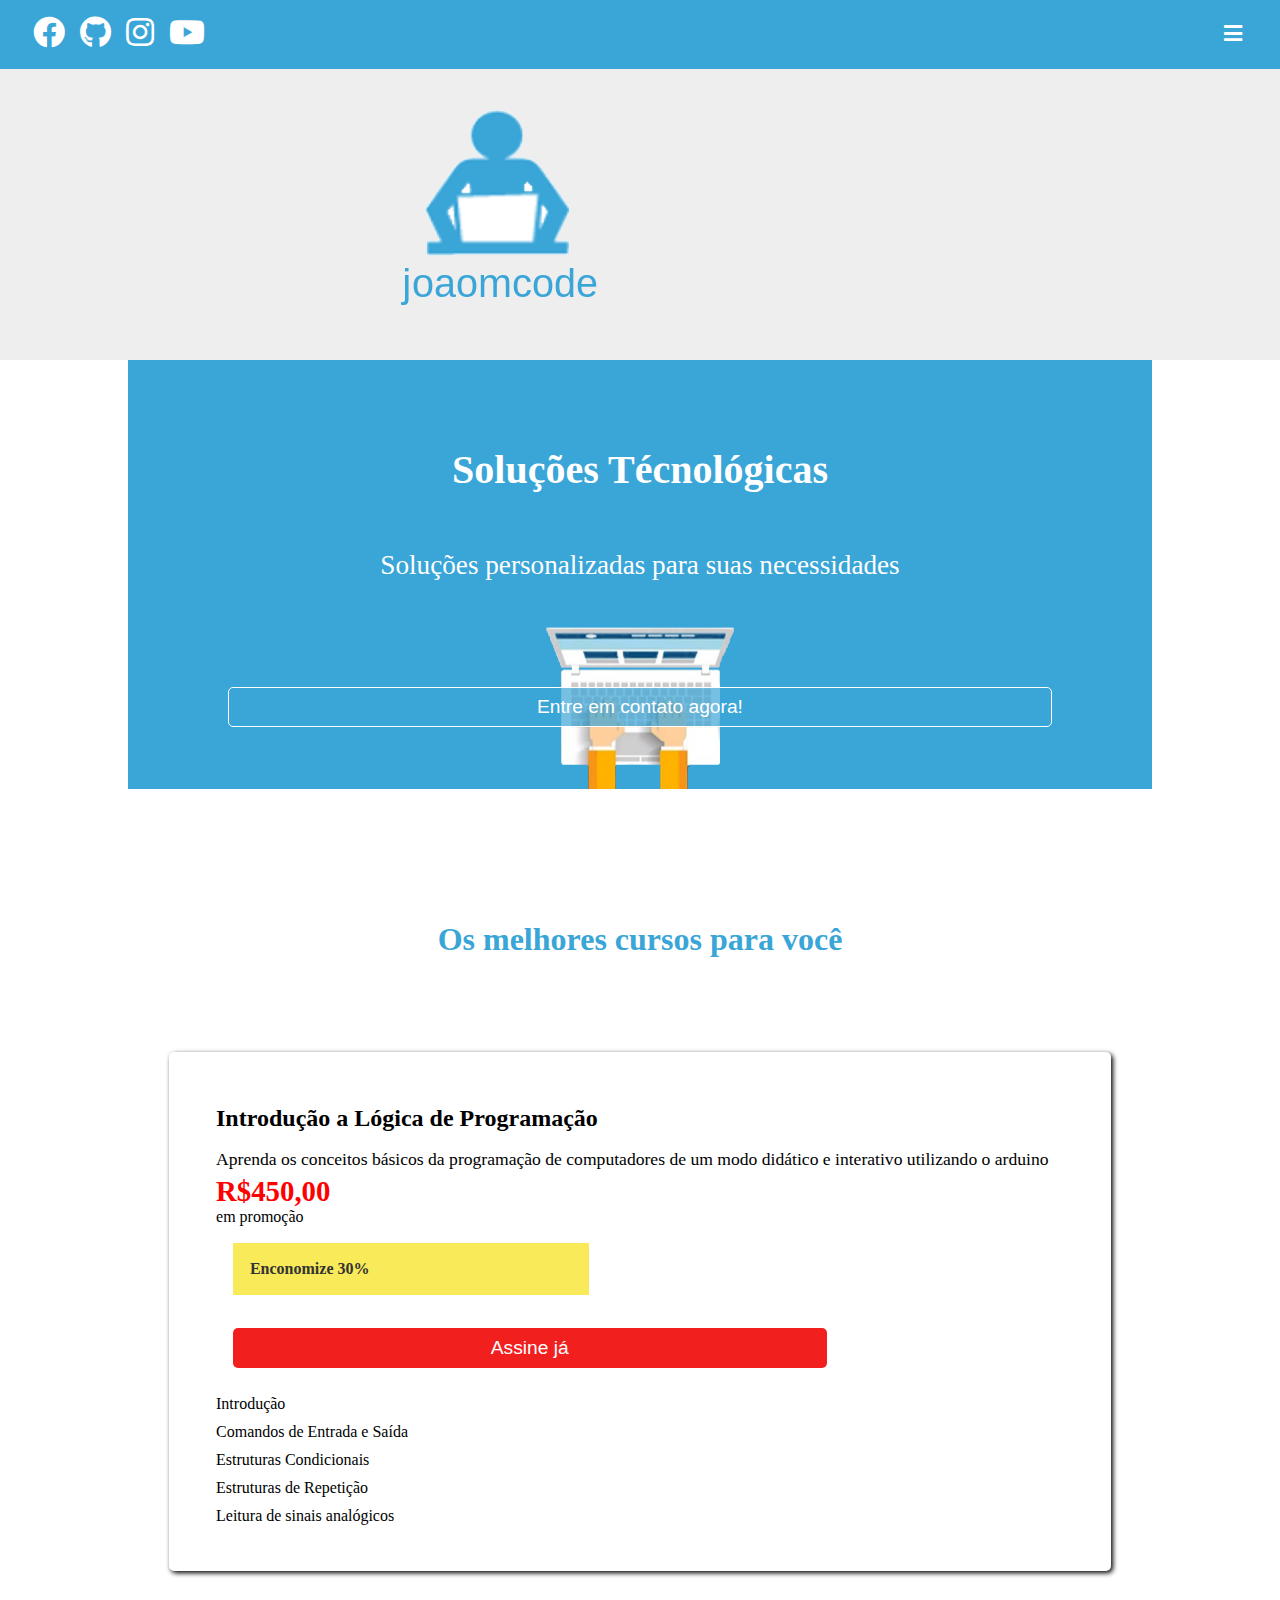
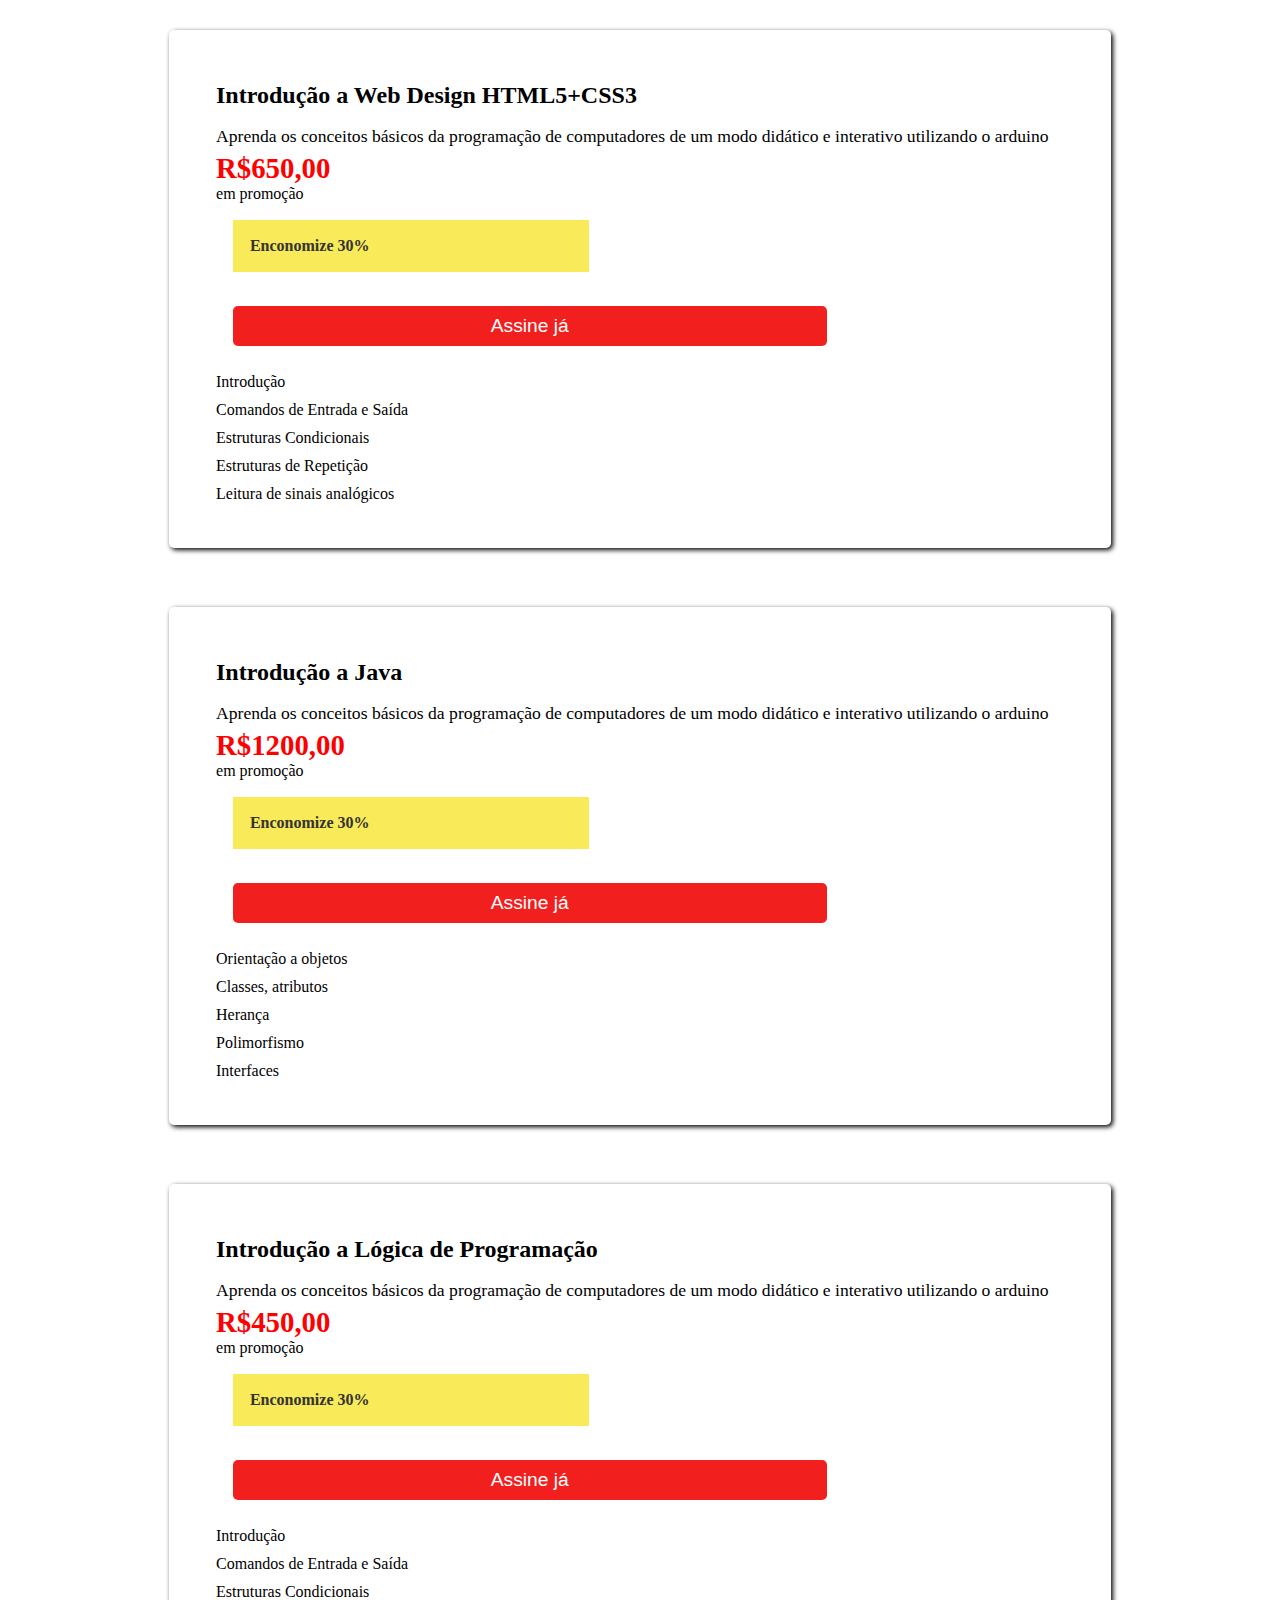
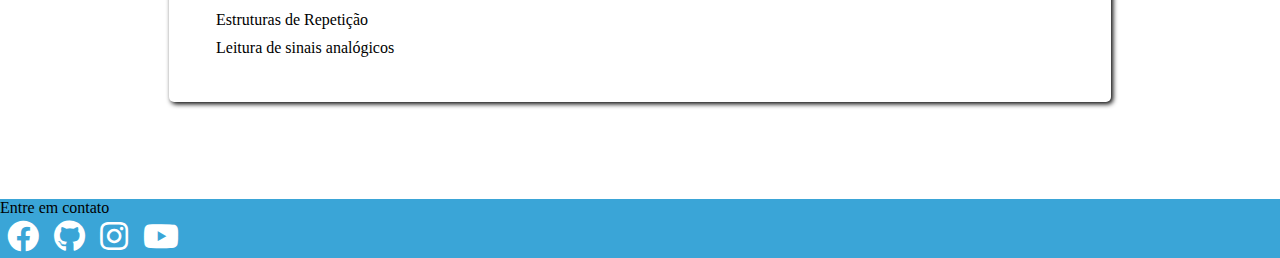
==== index.html @ c05ecd6c "Upload Inicial" ====
<!DOCTYPE html>
<html lang="pt-br">
<head>
    <meta charset="UTF-8">
    <meta name="viewport" content="width=device-width, initial-scale=1.0">
    <meta name="robots" content="index, follow" />
    <meta name="Keywords" content="joaomcode, webdesign, front-end, back-end, developer" />
    <meta name="description" content="joaomcode - Webdesign Developer" />
    <meta name="author" content="joaomcode" />
    <meta http-equiv="X-UA-Compatible" content="ie=edge">

    <!-- Link to css style file -->
    <link rel="stylesheet" type="text/css" href="_style/style.css" />

    <!-- Link to google fonts Lato -->
    <link href="https://fonts.googleapis.com/css?family=Lato&display=swap" rel="stylesheet">

    <!-- Icons -->
    <link rel="stylesheet" type="text/css" href="_style/_icons/css/all.css">

    <!-- JQuery -->
    <script type="text/javascript" src="_scripts/jquery-3.4.1.js"></script>

    <title>joaomcode</title>
</head>
<body>

    <!-- Begin of Header -->
    <header>
        <!-- Begin of -->
        <!-- End of -->

        <!-- Begin of Container -->
        <div class="container">
            <!-- Begin of Social Networks -->
            <div class="header-social">
                <ul>
                   <li><a href="#"><i class="fab fa-facebook"></i></i> </a></li>
                    <li><a href="https://github.com/joaomcode" target="_black" ><i class="fab fa-github"></i> </a></li>
                    <li><a href="#"><i class="fab fa-instagram"></i> </a></li>
                    <li><a href="#"><i class="fab fa-youtube"></i> </a></li>
                </ul>
            </div>
            <!-- End of Social Networks -->

            <!-- Begin of Bars Button -->
            <button class="btn-menu">
                <i class="fas fa-bars"></i>
            </button>
            <!-- End of Bars Button -->            
        </div>
        <!-- End of Container -->

        <!-- Begin of Menu -->
        <nav class="menu">
            <!-- Begin of Menu List -->
            <ul>
                <li><a href="#">HOME</a></li>
                <li><a href="#">SOBRE</a></li>
                <li><a href="#">CONTATO</a></li>
            </ul>
            <!-- End of Menu List -->
        </nav>
        <!-- End of Menu -->

        <!-- Begin of Script Open/Close Bars Button -->
        <script type="text/javascript">
            // Hide/Show Menu after click Bars Button
            $(".btn-menu").click(function(){
                $(".menu").slideToggle()
            })
        </script>
        <!-- End of Script Open/Close Bars Button -->

        <!-- Begin of Logo -->
        <a href="index.html">
          <h1 class="logo">joaomcode</h1>
        </a>
        <!-- End of Logo -->
    </header>
    <!-- End of Header -->
    
    <!-- Begin of Banner -->
    <div class="banner">
        <h2>Soluções Técnológicas</h2>

        <p>Soluções personalizadas para suas necessidades</p>

        <button class="btn-banner">Entre em contato agora!</button>
    </div>
    <!-- End of Banner -->

    <!-- Begin of Courses -->
    <section class="courses">
        <h2>Os melhores cursos para você</h2>

        <!-- Begin of Courses Lógica de Programação -->
        <article class="box-courses">
            <h3>Introdução a Lógica de Programação</h3>
            <p class="desc">Aprenda os conceitos básicos da programação de computadores de um modo didático e interativo utilizando o arduino</p>
            <strong>R$450,00</strong>
            <p>em promoção</p>
            <div class="discount">Enconomize 30%</div>
            <button>Assine já</button>
            <ul>
                <li>Introdução</li>
                <li>Comandos de Entrada e Saída</li>
                <li>Estruturas Condicionais</li>
                <li>Estruturas de Repetição</li>
                <li>Leitura de sinais analógicos</li>
            </ul>
        </article>
        <!-- Begin of Courses Lógica de Programação -->


        <!-- Begin of Courses HTML5+CSS3 -->
        <article class="box-courses">
            <h3>Introdução a Web Design HTML5+CSS3</h3>
            <p class="desc">Aprenda os conceitos básicos da programação de computadores de um modo didático e interativo utilizando o arduino</p>
            <strong>R$650,00</strong>
            <p>em promoção</p>
            <div class="discount">Enconomize 30%</div>
            <button>Assine já</button>
            <ul>
                <li>Introdução</li>
                <li>Comandos de Entrada e Saída</li>
                <li>Estruturas Condicionais</li>
                <li>Estruturas de Repetição</li>
                <li>Leitura de sinais analógicos</li>
            </ul>
        </article>
        <!-- Begin of Courses HTML5+CSS3 -->


        <!-- Begin of Courses Java -->
        <article class="box-courses">
            <h3>Introdução a Java</h3>
            <p class="desc">Aprenda os conceitos básicos da programação de computadores de um modo didático e interativo utilizando o arduino</p>
            <strong>R$1200,00</strong>
            <p>em promoção</p>
            <div class="discount">Enconomize 30%</div>
            <button>Assine já</button>
            <ul>
                <li>Orientação a objetos</li>
                <li>Classes, atributos</li>
                <li>Herança</li>
                <li>Polimorfismo</li>
                <li>Interfaces</li>
            </ul>
        </article>
        <!-- Begin of Courses Java -->


        <!-- Begin of Courses Lógica de Programação -->
        <article class="box-courses">
            <h3>Introdução a Lógica de Programação</h3>
            <p class="desc">Aprenda os conceitos básicos da programação de computadores de um modo didático e interativo utilizando o arduino</p>
            <strong>R$450,00</strong>
            <p>em promoção</p>
            <div class="discount">Enconomize 30%</div>
            <button>Assine já</button>
            <ul>
                <li>Introdução</li>
                <li>Comandos de Entrada e Saída</li>
                <li>Estruturas Condicionais</li>
                <li>Estruturas de Repetição</li>
                <li>Leitura de sinais analógicos</li>
            </ul>
        </article>
        <!-- Begin of Courses Lógica de Programação -->
    </section>
    <!-- End of Couses -->



    <!-- Begin of footer -->
    <footer>
        <p>Entre em contato</p>
     <!-- Begin of Social Networks -->
        <div class="header-social">
            <ul>
               <li><a href="#"><i class="fab fa-facebook"></i></i> </a></li>
                <li><a href="https://github.com/joaomcode" target="_black" ><i class="fab fa-github"></i> </a></li>
                <li><a href="#"><i class="fab fa-instagram"></i> </a></li>
                <li><a href="#"><i class="fab fa-youtube"></i> </a></li>
            </ul>
        </div>
        <!-- End of Social Networks -->
    </footer>
    <!-- End of footer -->

    <!-- Begin of -->
    <!-- End of -->
</body>
</html>
---- _style/style.css ----
/* Css document style for joaomcode site */

/* Reset configuration */

* {
    font-display: 'Lato', sans-serif;
    font-size: 100%;
    margin: 0;
    padding: 0;
    border: 0;
    outline: none;
    box-sizing: border-box;
}

body {
    background-color: white;
}

img {
    max-width: 100%;
}

a {
    text-decoration: none;
    color: white;
}

ul {
    list-style: none;
}

/*---------------------------------------------------------------------------*/

/* Header configuration */
header {
    width: 100%;
    float: left;
    background-color: #eee;
}

/* div container configuration */

.container {
    width: 100%;
    float: left;
    background-color: #3AA5D7;
    padding: 1% 2%;
}

.header-social {
    width: 50%;
    float: left;
    margin: 2px;
}

.header-social ul {
    width: 100%;
}

.header-social ul li {
    float: left;
}

.header-social ul li a {
    color: #fff;
    font-size: 2em;
    margin-left: 5px;
    margin-right: 10px;
}

.header-social ul li a:hover {
    color: #662654;
}

/* Menu Button's configuration */
.btn-menu {
    width: 35px;
    height: 35px;
    background-color: #3AA5D7;
    color: #FFF;
    font-size: 1.3em;
    float: right;
    margin: 4px;
    border-radius: 5px;
    cursor: pointer;
}

.btn-menu:hover {
    color: #662654;
}

/* Menu Configuration */
.menu {
    width: 100%;
    float: left;
    position: static;
    background-color: #3AA5D7;
    display: none;
    border-top: solid 1px white;
}

.menu ul {
    width: 100%;
    float: left;
    text-align: center;
}

.menu ul li {
    padding: 2%;
}

.menu ul li a {
    padding: 1% 40%;
    font-size: 1.2em;
    color: white;
}

.menu ul li a:hover {
    color: #662654;
}

/* Logo configuration */
.logo {
    float: left;
    width: 204px;
    height: 202px;
    font-size: 0;
    margin-top: 3%;
    margin-bottom: 4%;
    margin-left: 31%;
    background-image: url(../_images/logo.png);
}


/*---------------------------------------------------------------------------*/

/* Banner Configuration */
.banner {
    width: 100%;
    float: left;
    padding: 3% 4%;
    color: #fff;
    background-repeat: no-repeat;
    background-position: center;
    background-image: url(../_images/banner-2.png);
}

.banner h2 {
    width: 100%;
    font-size: 2.5em;
    text-align: center;
    padding: 2%;
    margin-top: 2%;
    margin-bottom: 10px;
    border-radius: 5px;
}


.banner p {
    width: 100%;
    font-size: 1.7em;
    text-align: center;
    padding: 2%;
    margin-bottom: 5%;
    border-radius: 5px;
}


/* outra propde */

/* Banner button configuration */
.btn-banner {
    width: 70%;
    height: 40px;
    font-size: 1.2em;
    margin: 2% 15%;
    border-radius: 5px;
    color: white;
    background-color: rgba(58,165,215,0.7);
    border: solid 1px white;
    cursor: pointer;
    transition: all;
    transition-duration: 0.3s;
}

.btn-banner:hover { 
    color: #fff;
    border-color: #fff;
    background-color: rgba(58,165,215,1);
    transition-duration: 0.3s;
}

/*---------------------------------------------------------------------------*/

    /*
    azul
    background-color: rgba(58,165,215,0.7);
    color: #3AA5D7;

    background-color: rgba(102,38,84,0.8);
    color: #662654;
    */

/*---------------------------------------------------------------------------*/
/* Courses configuration */

.courses {
    width: 100%;
    float: left;
    padding: 3% 4%;
}

.courses h2 {
    text-align: center;
    font-size: 2em;
    padding: 3% 4%;
    margin: 5% auto;
    color: #3AA5D7;
}

.box-courses {
    width: 80%;
    margin-left: 10%;
    float: left;
    padding: 3% 4%;
    margin-bottom: 5%;
    border-radius: 5px;
    box-shadow: 2px 2px 5px #000;
    transition-property: all;
    transition-duration: 1s;
}

.box-courses:hover {
    box-shadow: 2px 2px 25px #000;
    transition-property: all;
    transition-duration: 1s;
}

.box-courses h3 {
    font-size: 1.5em;
    margin: 2% auto;
}

.desc {
    font-size: 1.1em;
    margin-bottom: 5px;
    width: 100%;
}

.box-courses strong {
    font-size: 1.8em;
    font-weight: bold;
    color: red;
}

.discount {
    width: 42%;
    padding: 2%;
    margin: 2%;
    color: #333;
    font-weight: bold;
    font-size: 1em;
    background-color: rgba(245, 225, 17, 0.7);
}

.box-courses button{
    font-size: 1.2em;
    width: 70%;
    height: 40px;
    float: left;
    margin: 2%;
    color: #fff;
    background-color: rgba(241, 7, 7, 0.9);
    border-radius: 5px;
}

.box-courses ul {
    width: 100%;
    float: left;
}

.box-courses ul li {
    margin-top: 10px;
    margin-bottom: 10px;
}


/*---------------------------------------------------------------------------*/


/*---------------------------------------------------------------------------*/
/* Begining of footer */

footer {
    width: 100%;
    float: left;
    background-color: #3AA5D7;
}

/*---------------------------------------------------------------------------*/
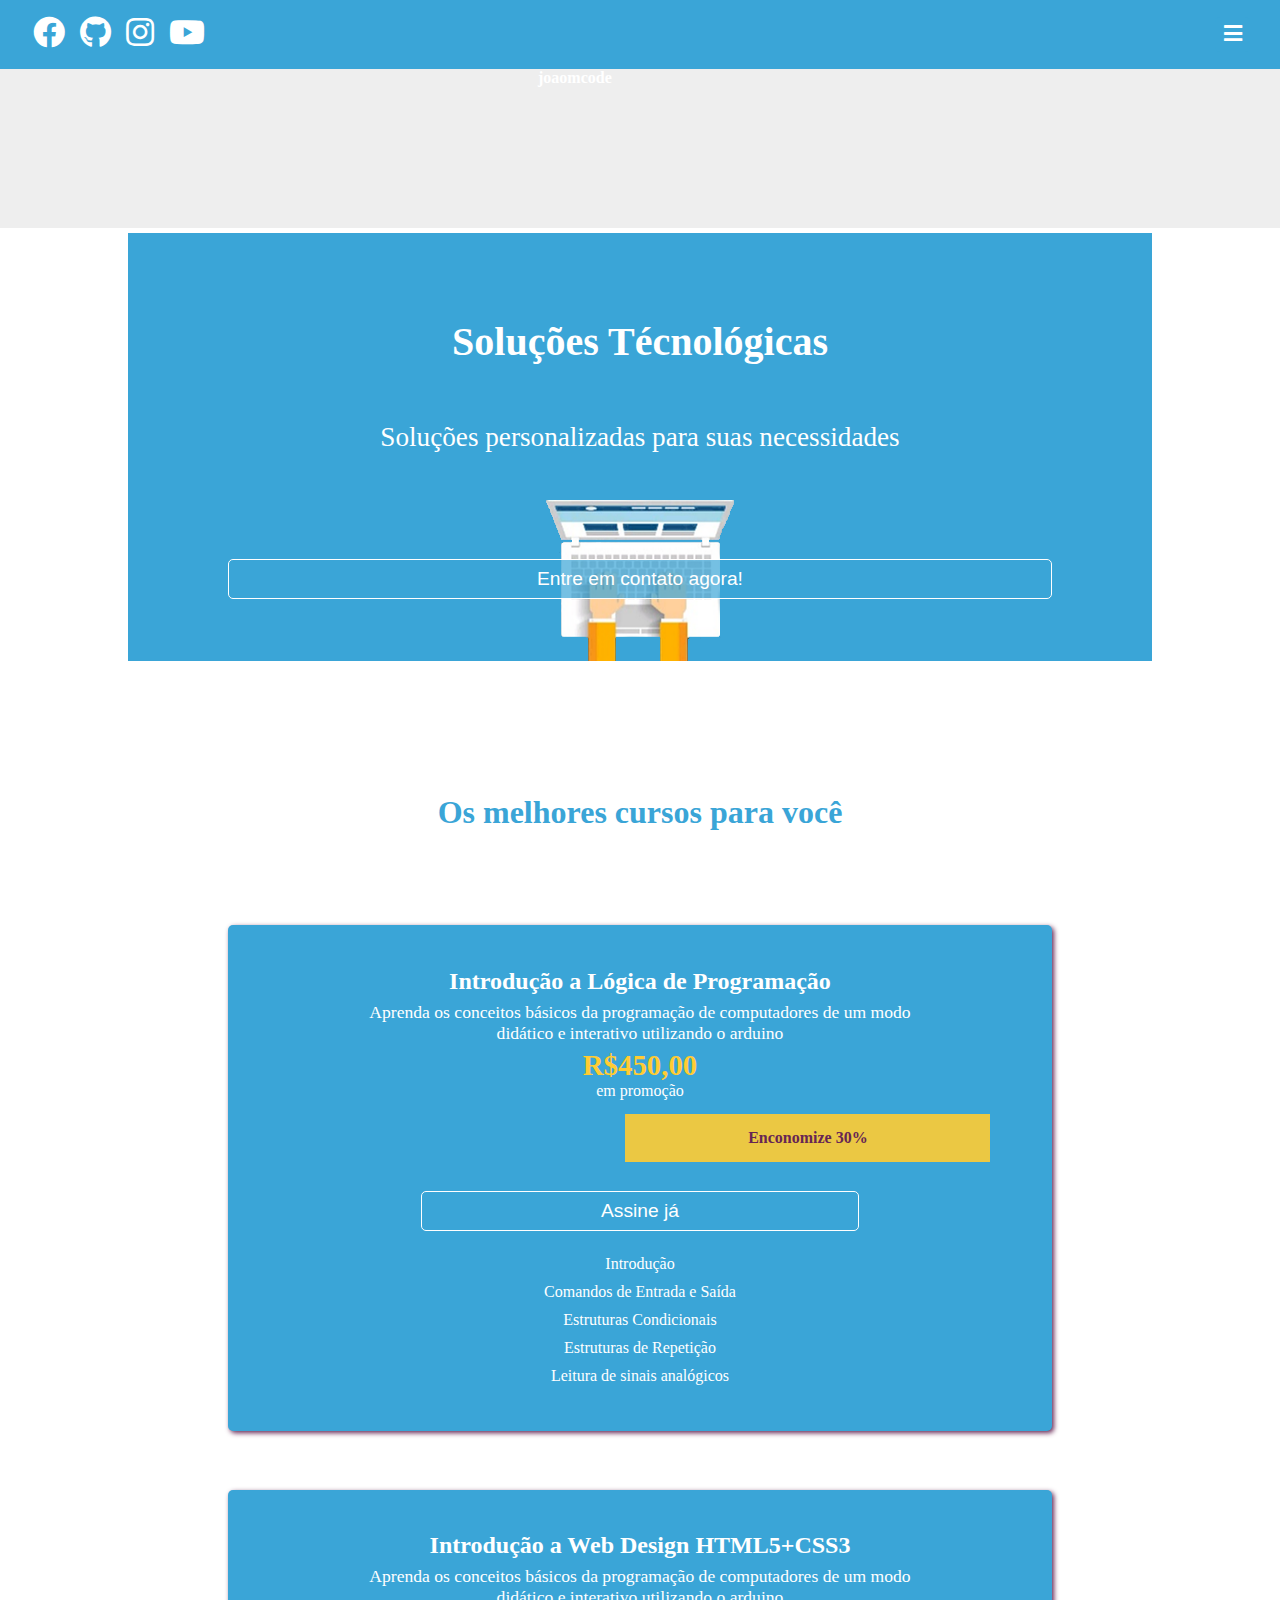
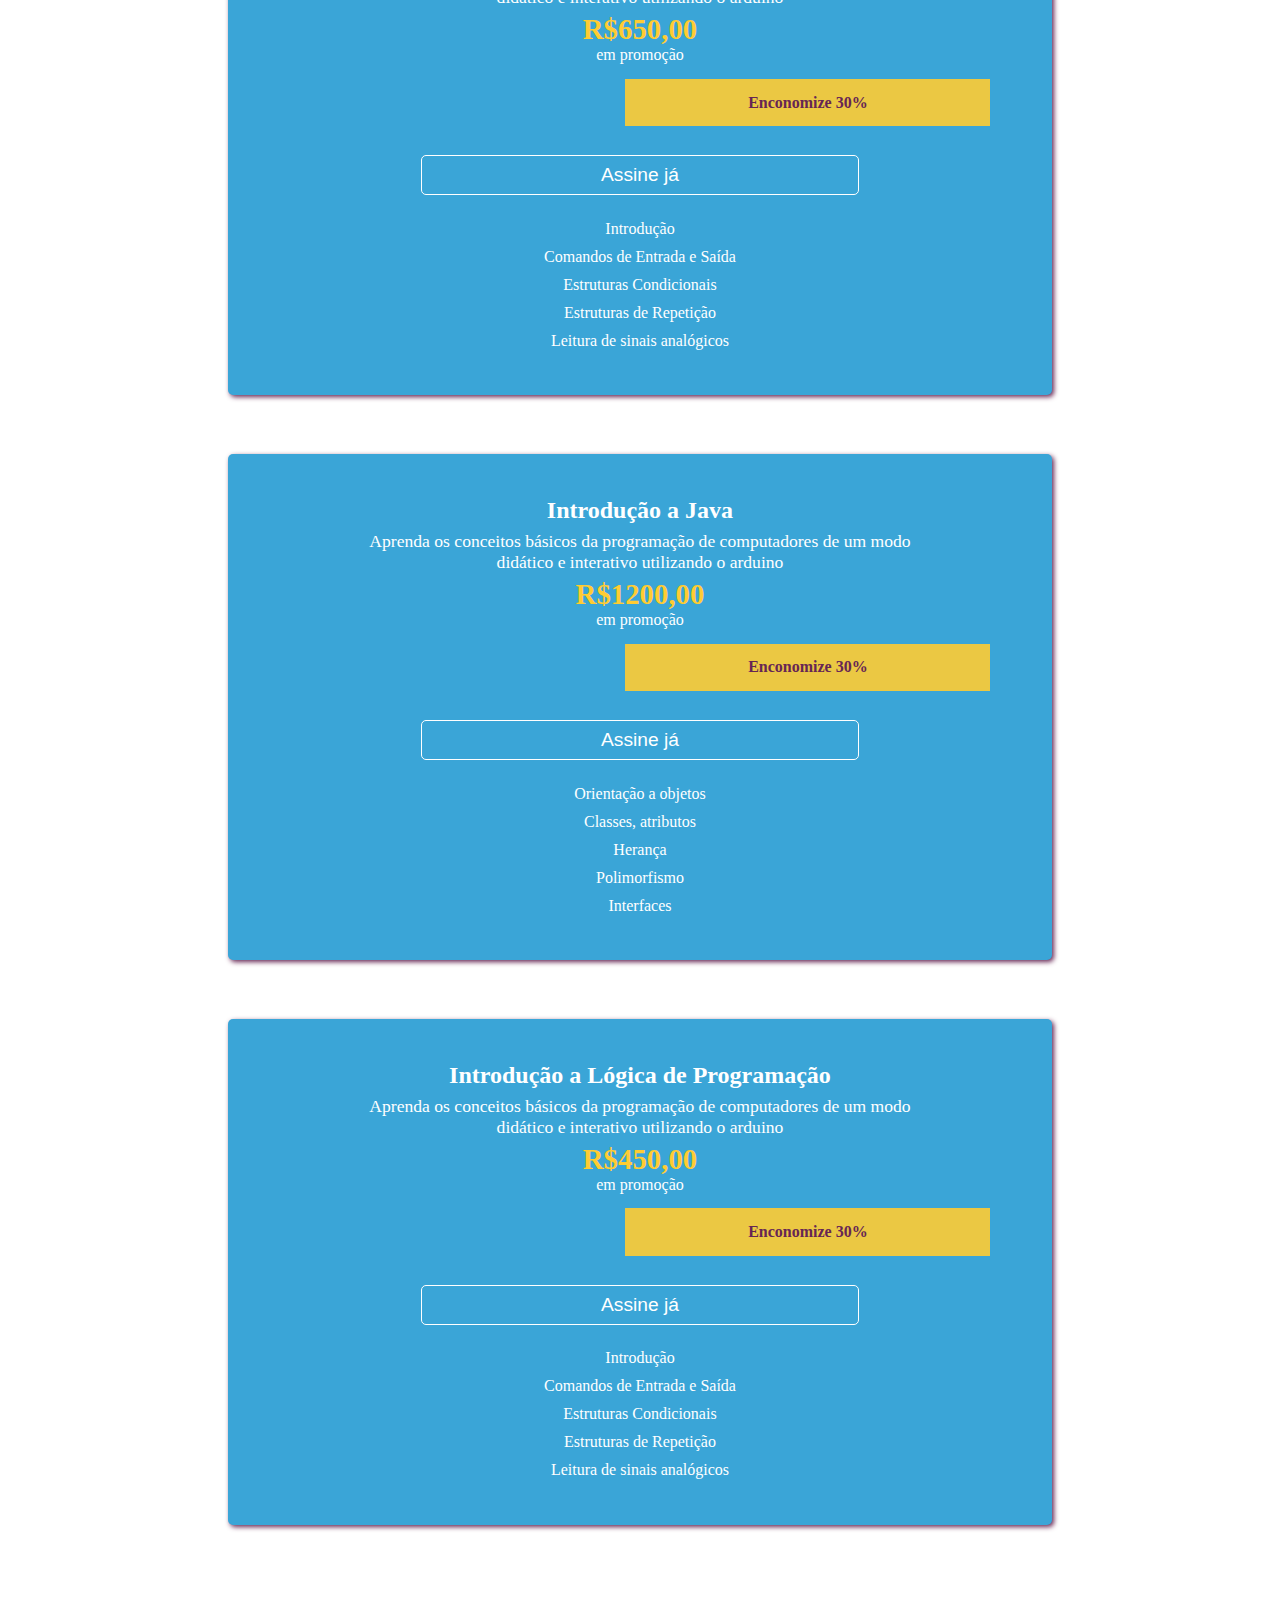
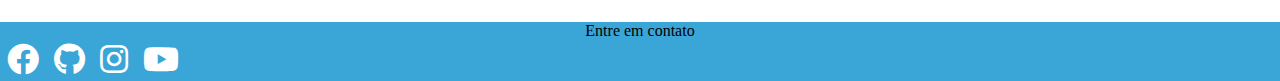
==== commit 5d31a11e: "Adicionado link no menu para as paginas home.html e contato.html" ====
--- a/index.html
+++ b/index.html
@@ -55,9 +55,9 @@
         <nav class="menu">
             <!-- Begin of Menu List -->
             <ul>
-                <li><a href="#">HOME</a></li>
+                <li><a href="index.html">HOME</a></li>
                 <li><a href="#">SOBRE</a></li>
-                <li><a href="#">CONTATO</a></li>
+                <li><a href="contato.html">CONTATO</a></li>
             </ul>
             <!-- End of Menu List -->
         </nav>
@@ -192,4 +192,4 @@
     <!-- Begin of -->
     <!-- End of -->
 </body>
-</html>+</html>
--- a/_style/style.css
+++ b/_style/style.css
@@ -48,7 +48,7 @@
 }
 
 .header-social {
-    width: 50%;
+    width: 43%;
     float: left;
     margin: 2px;
 }
@@ -120,14 +120,22 @@
 }
 
 /* Logo configuration */
+
 .logo {
-    float: left;
     width: 204px;
     height: 202px;
+    margin: 1% auto;
+    position: center;
+}
+
+.logo a h1 {
+    float: left;
+    width: 100%;
+    height: 100%;
     font-size: 0;
-    margin-top: 3%;
+   /* margin-top: 3%;
     margin-bottom: 4%;
-    margin-left: 31%;
+    margin-left: 31%;*/
     background-image: url(../_images/logo.png);
 }
 
@@ -139,6 +147,7 @@
     width: 100%;
     float: left;
     padding: 3% 4%;
+    margin-top: 5px;
     color: #fff;
     background-repeat: no-repeat;
     background-position: center;
@@ -208,6 +217,7 @@
     width: 100%;
     float: left;
     padding: 3% 4%;
+    color: #fff;
 }
 
 .courses h2 {
@@ -219,59 +229,70 @@
 }
 
 .box-courses {
+    width: 70%;
+    margin-left: 15%;
+    text-align: center;
+    float: left;
+    padding: 3% 4%;
+    margin-bottom: 5%;
+    border-radius: 5px;
+    box-shadow: 2px 2px 5px #662654;
+    background-color: #3AA5D7;
+    transition-property: all;
+    transition-duration: 1s;
+}
+
+.box-courses:hover {
+    box-shadow: 2px 2px 25px #662654;
+    transition-property: all;
+    transition-duration: 1s;
+}
+
+.box-courses h3 {
+    font-size: 1.5em;
+    margin: 1% auto;
+}
+
+.desc {
     width: 80%;
     margin-left: 10%;
-    float: left;
-    padding: 3% 4%;
-    margin-bottom: 5%;
-    border-radius: 5px;
-    box-shadow: 2px 2px 5px #000;
-    transition-property: all;
-    transition-duration: 1s;
-}
-
-.box-courses:hover {
-    box-shadow: 2px 2px 25px #000;
-    transition-property: all;
-    transition-duration: 1s;
-}
-
-.box-courses h3 {
-    font-size: 1.5em;
-    margin: 2% auto;
-}
-
-.desc {
     font-size: 1.1em;
     margin-bottom: 5px;
-    width: 100%;
 }
 
 .box-courses strong {
     font-size: 1.8em;
     font-weight: bold;
-    color: red;
+    color: #ffcc33;
 }
 
 .discount {
-    width: 42%;
+    width: 50%;
     padding: 2%;
     margin: 2%;
-    color: #333;
+    float: right;
+    color: #662654;
     font-weight: bold;
     font-size: 1em;
-    background-color: rgba(245, 225, 17, 0.7);
+    background-color: rgba(255,204,51,0.9);
 }
 
 .box-courses button{
     font-size: 1.2em;
-    width: 70%;
+    width: 60%;
     height: 40px;
-    float: left;
+    position: center;
     margin: 2%;
     color: #fff;
-    background-color: rgba(241, 7, 7, 0.9);
-    border-radius: 5px;
+    border: solid 1px #fff;
+    border-radius: 5px;
+    background-color: rgba(58,165,215,1);
+    cursor: pointer;
+}
+
+.box-courses button:hover {
+    color: #662654;
+    border-color: #662654;
 }
 
 .box-courses ul {
@@ -294,8 +315,90 @@
 footer {
     width: 100%;
     float: left;
-    background-color: #3AA5D7;
-}
-
-/*---------------------------------------------------------------------------*/
-
+    text-align: center;
+    background-color: #3AA5D7;
+}
+
+.footer-text {
+    width: 100%;
+    float: left;
+    margin-top: 5px;
+    font-size: 1.1em;
+    color: #fff;
+}
+
+.footer-social {
+    width: 40%;
+    float: left;
+    margin: 1%;
+    margin-left: 31%;
+}
+
+.footer-social ul {
+    width: 100%;
+}
+
+.footer-social ul li {
+    float: left;
+}
+
+.footer-social ul li a {
+    color: #fff;
+    font-size: 2em;
+    margin-left: 5px;
+    margin-right: 10px;
+}
+
+.footer-social ul li a:hover {
+    color: #662654;
+}
+
+/*---------------------------------------------------------------------------*/
+                            /* contato.html*/
+/*---------------------------------------------------------------------------*/
+
+.contact {
+    width: 100%;
+    float: left;
+    padding: 2% 3%;
+    margin: 2% auto;
+    color: #fff;
+    background-color: #3AA5D7;
+}
+
+.contact h2 {
+    width: 100%;
+    font-size: 2.5em;
+    text-align: center;
+    padding: 1%;
+}
+
+.contact-desc {
+    width: 90%;
+    padding: 2% 5%; 
+}
+
+.contact-form {
+    width: 100%;
+    float: left;
+    padding: 1% 10%;
+}
+
+.contact-form input {
+    margin: 1%;
+}
+
+.assunto {
+    height: 100px;
+}
+
+.contact-form-button {
+    width: 50%;
+    float: left;
+    color: #fff;
+    background-color: #3AA5D7;
+    border: solid 1px #fff;
+}
+
+/*---------------------------------------------------------------------------*/
+
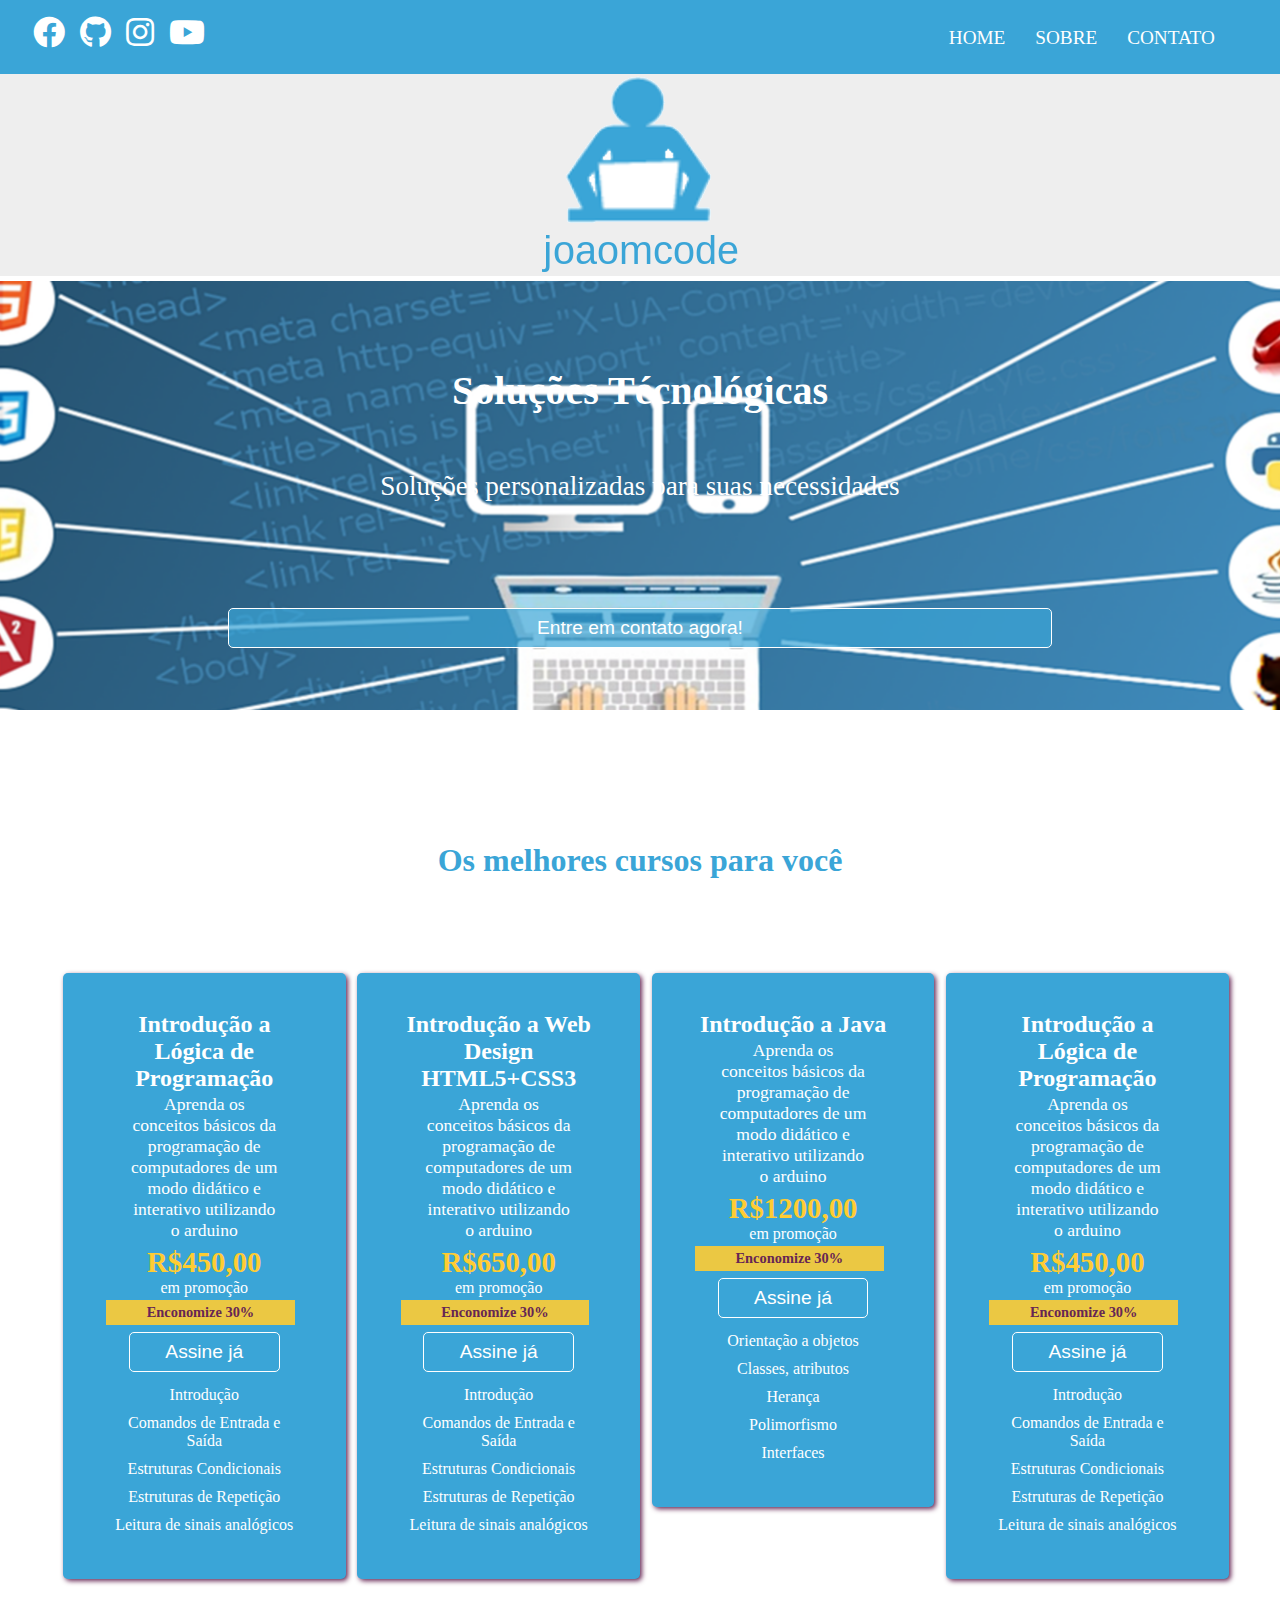
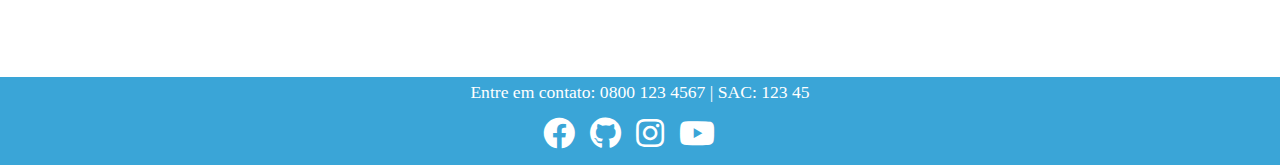
==== commit 4aa0901b: "Upload arquivos" ====
--- a/index.html
+++ b/index.html
@@ -11,6 +11,7 @@
 
     <!-- Link to css style file -->
     <link rel="stylesheet" type="text/css" href="_style/style.css" />
+    <link rel="stylesheet" type="text/css" href="_style/style-media-query.css" />
 
     <!-- Link to google fonts Lato -->
     <link href="https://fonts.googleapis.com/css?family=Lato&display=swap" rel="stylesheet">
@@ -38,7 +39,7 @@
                    <li><a href="#"><i class="fab fa-facebook"></i></i> </a></li>
                     <li><a href="https://github.com/joaomcode" target="_black" ><i class="fab fa-github"></i> </a></li>
                     <li><a href="#"><i class="fab fa-instagram"></i> </a></li>
-                    <li><a href="#"><i class="fab fa-youtube"></i> </a></li>
+                    <li><a href="https://www.youtube.com/channel/UCERw14Ka8SlRN0whBbuQ6_Q?view_as=subscriber" target="_black"><i class="fab fa-youtube"></i> </a></li>
                 </ul>
             </div>
             <!-- End of Social Networks -->
@@ -47,21 +48,23 @@
             <button class="btn-menu">
                 <i class="fas fa-bars"></i>
             </button>
-            <!-- End of Bars Button -->            
+            <!-- End of Bars Button -->
+
+            <!-- Begin of Menu -->
+            <nav class="menu">
+                <!-- Begin of Menu List -->
+                <ul>
+                    <li><a href="index.html">HOME</a></li>
+                    <li><a href="#">SOBRE</a></li>
+                    <li><a href="contato.html">CONTATO</a></li>
+                </ul>
+                <!-- End of Menu List -->
+            </nav>
+            <!-- End of Menu --> 
         </div>
         <!-- End of Container -->
 
-        <!-- Begin of Menu -->
-        <nav class="menu">
-            <!-- Begin of Menu List -->
-            <ul>
-                <li><a href="index.html">HOME</a></li>
-                <li><a href="#">SOBRE</a></li>
-                <li><a href="contato.html">CONTATO</a></li>
-            </ul>
-            <!-- End of Menu List -->
-        </nav>
-        <!-- End of Menu -->
+            
 
         <!-- Begin of Script Open/Close Bars Button -->
         <script type="text/javascript">
@@ -73,9 +76,11 @@
         <!-- End of Script Open/Close Bars Button -->
 
         <!-- Begin of Logo -->
-        <a href="index.html">
-          <h1 class="logo">joaomcode</h1>
-        </a>
+        <div class="logo">
+            <a href="index.html">
+              <h1>joaomcode</h1>
+            </a>            
+        </div>
         <!-- End of Logo -->
     </header>
     <!-- End of Header -->
@@ -171,18 +176,16 @@
     </section>
     <!-- End of Couses -->
 
-
-
     <!-- Begin of footer -->
     <footer>
-        <p>Entre em contato</p>
+        <div class="footer-text">Entre em contato: 0800 123 4567 | SAC: 123 45</div>
      <!-- Begin of Social Networks -->
-        <div class="header-social">
+        <div class="footer-social">
             <ul>
                <li><a href="#"><i class="fab fa-facebook"></i></i> </a></li>
                 <li><a href="https://github.com/joaomcode" target="_black" ><i class="fab fa-github"></i> </a></li>
-                <li><a href="#"><i class="fab fa-instagram"></i> </a></li>
-                <li><a href="#"><i class="fab fa-youtube"></i> </a></li>
+                <li><a href="https://www.instagram.com/joaomcode/" target="_black"><i class="fab fa-instagram"></i> </a></li>
+                <li><a href="https://www.youtube.com/channel/UCERw14Ka8SlRN0whBbuQ6_Q?view_as=subscriber" target="_black"><i class="fab fa-youtube"></i> </a></li>
             </ul>
         </div>
         <!-- End of Social Networks -->
--- a/_style/style.css
+++ b/_style/style.css
@@ -133,9 +133,6 @@
     width: 100%;
     height: 100%;
     font-size: 0;
-   /* margin-top: 3%;
-    margin-bottom: 4%;
-    margin-left: 31%;*/
     background-image: url(../_images/logo.png);
 }
 
--- a/_style/style-media-query.css
+++ b/_style/style-media-query.css
@@ -0,0 +1,117 @@
+*-----------------------------------------------------------------------*/
+
+/* Média Query's - Responsive */
+
+/* BreakPoints */
+
+@media screen and (min-width: 568px) {
+
+}
+
+@media screen and (min-width: 667px) {
+
+	/* Courses configuration */
+	.box-courses {
+		width: 49%;
+		margin-left: 1%;
+	}
+
+	.box-courses:hover {
+		box-shadow: 1px 1px 15px #662654;
+	}
+
+	.discount {
+	    width: 50%;
+	    font-size: 0.9em;
+	}
+
+	/* Footer */
+
+	.footer-social {
+	    margin-left: 38%;
+	}
+
+
+/*---------------------------------------------------------------------------*/
+                            /* contato.html*/
+/*---------------------------------------------------------------------------*/
+
+	.contact {
+	    width: 50%;
+	    margin-left: 25%;
+	}
+
+}
+
+@media screen and (min-width: 768px) {
+
+	/* Courses configuration */
+	.box-courses {
+		width: 24%;
+		margin-left: 1%; 
+	}
+
+	.discount {
+	    width: 100%;
+	    font-size: 0.9em;
+	}
+
+	.box-courses button{
+	    font-size: 1.2em;
+	    width: 80%;
+	}
+	/* Footer */
+
+	.footer-social {
+	    margin-left: 42%;
+	}
+
+
+/*---------------------------------------------------------------------------*/
+
+}
+
+@media screen and (min-width: 1024px) {
+	.btn-menu {
+		display: none;
+	}
+
+	/* Menu Configuration */
+	.menu {
+	    width: auto;
+	    float: right;
+	    margin-top: 2px;
+	    padding: 1% 2%;
+	    position: static;
+	    display: block !important;
+	    border-top: none;
+	}
+
+	.menu ul {
+	    width: 100%;
+	    float: left;
+	}
+
+	.menu ul li {
+	    padding: 0;
+	    float: left;
+	}
+
+	.menu ul li a {
+	    padding: 15px;
+	    font-size: 1.2em;
+	}
+
+	.menu ul li a:hover {
+	    color: #662654;
+	}
+	
+	/* Banner Configuration */
+	.banner {
+	    background-image: url(../_images/banner-3.png);
+	}
+
+}
+
+@media screen and (min-width: 1440px) {
+}
